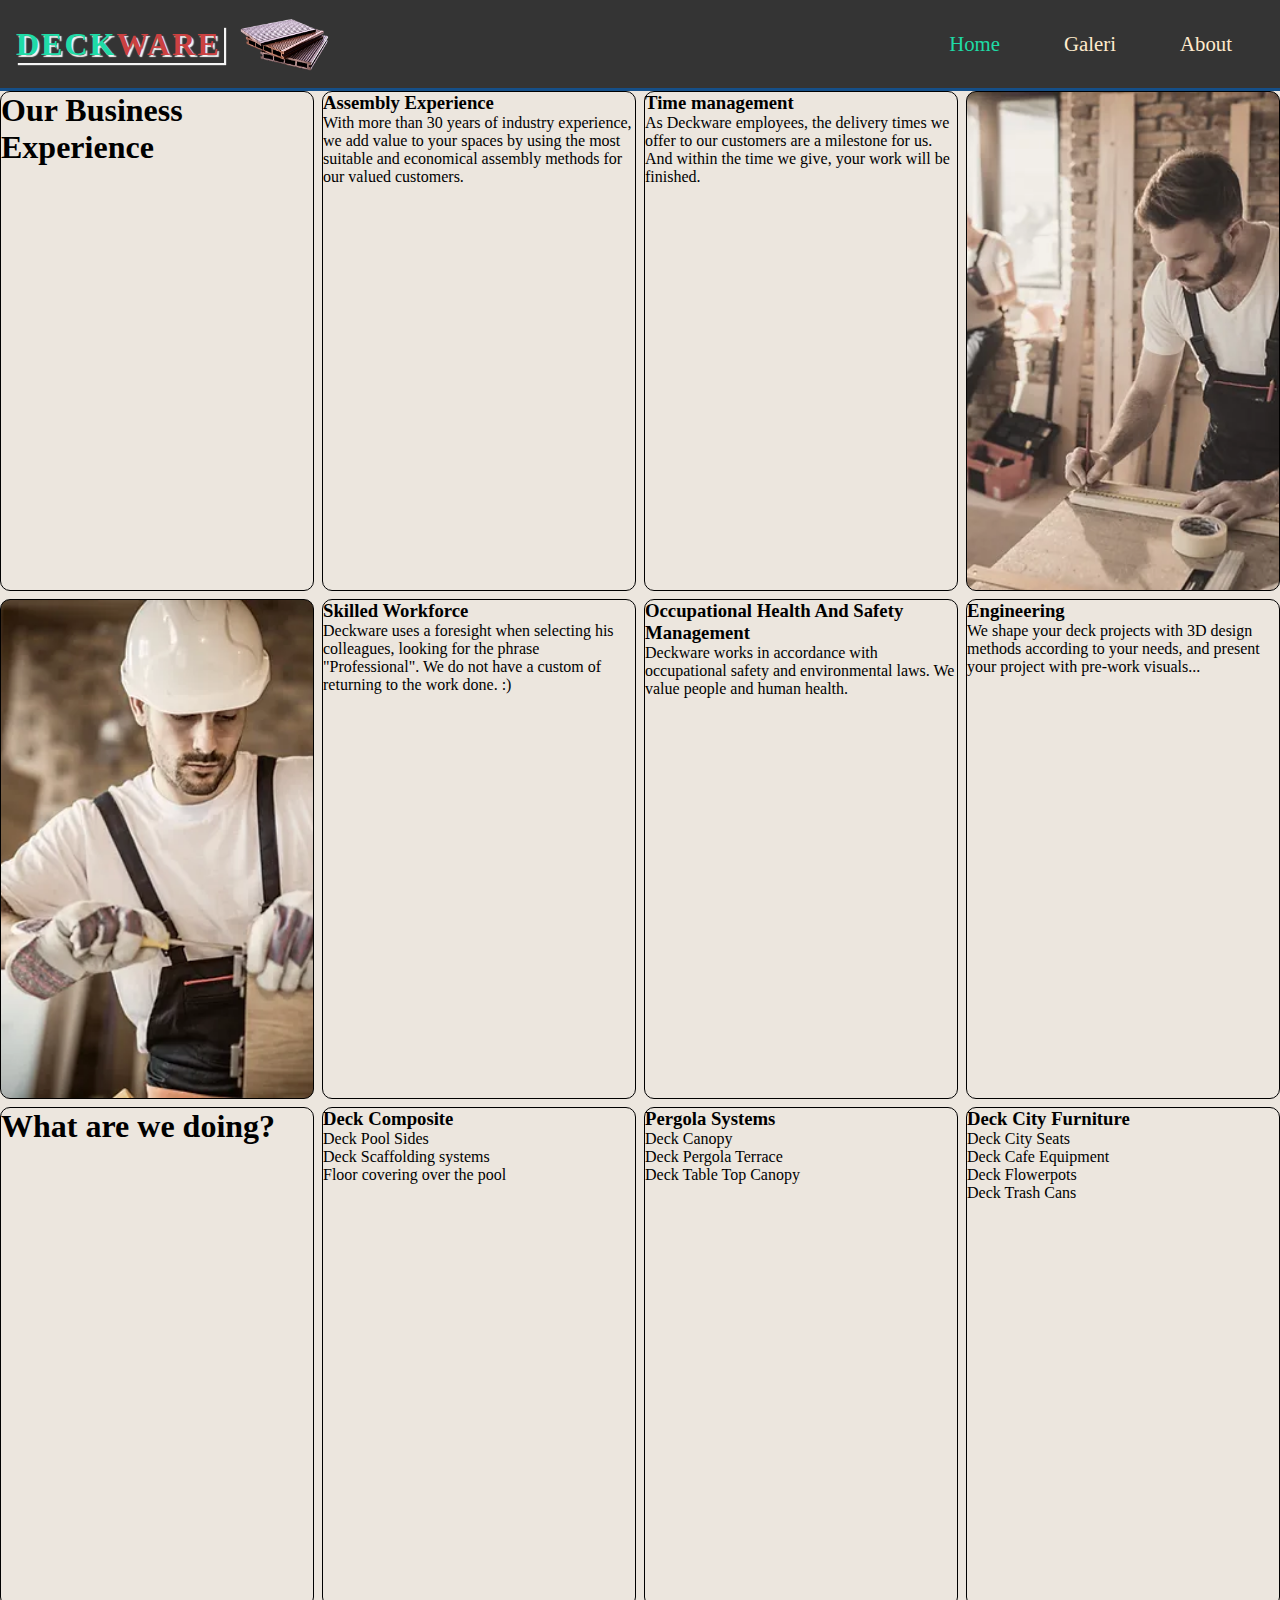
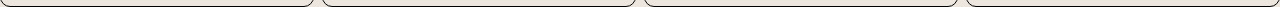
==== about.html @ 38bf3a5d "second" ====
<!DOCTYPE html>
<html lang="en">
<head>
    <meta charset="UTF-8">
    <meta http-equiv="X-UA-Compatible" content="IE=edge">
    <meta name="viewport" content="width=device-width, initial-scale=1.0">
    <link rel="stylesheet" href="style.css">
    <title>Document</title>
</head>
<body>
    <header class="header">
        <div class="description">
            <h1><span>DECK</span>WARE</h1>
            <img src="./images/deck_kompozit_05_edited.webp" alt="">
        </div>
        <nav class="nav">
            <ul>
                <li><a class="home" href="index.html">Home</a></li>
                <li><a href="galeri.html">Galeri</a></li>
                <li><a href="about.html">About</a></li>
            </ul>
        </nav>
    </header>
    <div class="grid-container" id="about-container">
        <div class="about-item" id="about-item1">
            <h1>
                Our Business Experience</h1>
        </div>
        <div class="about-item" id="about-item2">
            <h3>
                Assembly Experience</h3>
                <p>With more than 30 years of industry experience, we add value to your spaces by using the most suitable and economical assembly methods for our valued customers.</p>
        </div>
        <div class="about-item" id="about-item3">
            <h3>Time management</h3>
            <p>As Deckware employees, the delivery times we offer to our customers are a milestone for us. And within the time we give, your work will be finished.</p>
        </div>
        <div class="about-item" id="about-item4">

        </div>
        <div class="about-item" id="about-item5"></div>
        <div class="about-item" id="about-item6">
            <h3>Skilled Workforce</h3>
            <p>Deckware uses a foresight when selecting his colleagues, looking for the phrase "Professional". We do not have a custom of returning to the work done. :)</p>
        </div>
        <div class="about-item" id="about-item7">
            <h3>
                Occupational Health And Safety Management</h3>
                <p>Deckware works in accordance with occupational safety and environmental laws. We value people and human health.</p>
        </div>
        <div class="about-item" id="about-item8">
            <h3>Engineering</h3>
            <p>We shape your deck projects with 3D design methods according to your needs, and present your project with pre-work visuals...</p>
        </div>
        <div class="about-item" id="about-item9">
            <h1>What are we doing?</h1>
        </div>
        <div class="about-item" id="about-item10">
            <h3>Deck Composite</h3>
            <ul>
                <li>Deck Pool Sides</li>
                <li>Deck Scaffolding systems</li>
                <li>Floor covering over the pool</li>
            </ul>
        </div>
        <div class="about-item" id="about-item11">
            <h3>Pergola Systems</h3>
            <ul>
                <li>Deck Canopy</li>
                <li>
                    Deck Pergola Terrace</li>
                <li>Deck Table Top Canopy</li>
            </ul>
        </div>
        <div class="about-item" id="about-item12">
            <h3>
                Deck City Furniture</h3>
                <ul>
                    <li>
                        Deck City Seats</li>
                    <li>Deck Cafe Equipment</li>
                    <li>Deck Flowerpots</li>
                    <li>
                        Deck Trash Cans</li>
                </ul>
        </div>
    </div>
</body>
</html>
---- style.css ----
*{
    margin: 0;
    padding: 0;
    box-sizing: border-box;
}
a{
    text-decoration: none;
    font-size: 1.3rem;
}
li{
    list-style-type: none;
}
body{
    background-color: rgba(249, 253, 252, 0.476);
}
.header{
    display: flex;
    justify-content:space-between;
    background-color: rgba(3, 3, 3, 0.805);
    border-bottom: 3px solid rgb(21, 79, 136);
    
}
.header .description{
    display: flex;
    align-items: center;
    justify-content: center;
    margin-left: 1rem;
}
.header .description img{
    height: 60px;
    margin-left: 1rem;
}
.header .description h1{
    color: rgb(203, 65, 65);
    letter-spacing: 2px;
    padding-right: 4px;
    text-shadow: 2px 2px 1px whitesmoke;
    box-shadow: 2px 2px 1px whitesmoke;
}
.header .description h1 span{
    color: rgb(31, 219, 166);
    font-size: 2rem;
}

.header .nav{
    height: 100%;
}
.header .nav ul{
    display: flex;
    justify-content: center;
    margin-right: 1rem;
}
.header .nav ul li{
    padding: 1rem;
    margin: 1rem;
}
.header .nav .home{
    color: rgb(31, 219, 166);
}
.header .nav .home:hover{
    border-bottom: 3px solid rgb(31, 219, 166);
}
.header .nav ul li a{
    color: blanchedalmond;
}
.header .nav ul li a:hover{
    color: rgb(31, 219, 166);
}
.intro{
    height: 100vh;
    background-image: url(./images/ahsap-deck-uygulama-22.jpeg);
    background-position: center;
    background-size: cover;
    background-repeat: no-repeat;
    background-attachment: fixed;
    display: flex;
    justify-content: center;
    align-items: center;
}
.intro .description{
    width: 100%;
    height: 100%;
    background-color: rgba(15, 15, 15, 0.194);
    border-radius: 10px;
    box-shadow: 2px 2px 2px rgba(245, 245, 245, 0.304);
    display: flex;
    flex-direction: column;
    justify-content: center;
    align-items: center;
}
.intro .description h1{
    background-color: rgba(39, 37, 37, 0.764);
    padding: 1rem;
    font-size: 3rem;
    color: rgb(237, 237, 237);
    margin-top: -2rem;
    text-align: center;
    box-shadow: 3px 3px 3px rgba(245, 245, 245, 0.359);
}
.intro .description h2{
    background-color: rgba(32, 31, 31, 0.848);
    padding: 1rem;
    font-size: 2rem;
    color: whitesmoke;
    letter-spacing: 2px;
    text-align: center;
    box-shadow: 3px 3px 3px rgba(245, 245, 245, 0.359);
}
.intro .description h2 span{
    color: rgb(31, 219, 166);
    font-size: 2.2rem;
    text-shadow: 2px 2px 2px whitesmoke;
}
.intro .description h2 .change_color{
    color: rgb(203, 65, 65);
}
.content{
    display: flex;
    flex-direction: column;
    
}
.content .content__top{
    background-color: rgba(3, 3, 3, 0.807);
    border-top: 4px solid rgb(26, 213, 160);
    border-bottom: 4px solid rgb(133, 21, 21);
    display: flex;
    justify-content: space-between;
    align-items: center;
}
.content__top--title{
    margin: 1.5rem;
    font-size: 1rem;
    color: rgb(222, 212, 209);
    letter-spacing: 2px;
}

.content .content__top--form input{
    padding: 0.4rem;
    width: 200px;
    outline: none;
    border: none;
}
.content .content__top--form input:focus{
    border-bottom: 3px solid rgb(31, 219, 166);
}
.content .content__top--form .form__but{
    padding: 0.4rem 0.5rem;
    background-color:  rgb(171, 21, 33);
    border: none;
    color: rgb(233, 236, 235);
    font-weight: 600;
    font-size: 0.8rem;
    margin-right: 2rem;
}
.content__mid{
    display: flex;
    flex-direction: column;
    justify-content: center;
    align-items: center;
}
.content__mid--title{
    height: 120px;
    display: flex;
    justify-content: center;
    align-items: center;
    margin-bottom: 1rem;
    margin-top: 1rem;
}
.content__mid--title h1{
    font-size: 2.5rem;
    font-weight: bolder;
    color: rgb(25, 15, 15);
    font-family: Cambria, Cochin, Georgia, Times, 'Times New Roman', serif;
    text-shadow: 2px 3px 3px rgb(36, 31, 31);
    padding: 1rem;
    border: 3px solid rgba(10, 10, 10, 0.49);
    box-shadow: 2px 3px 3px rgba(0, 0, 0, 0.487);
    background-color: rgba(245, 245, 245, 0.774);
}
.content__mid--images{
    height: 400px;
    width: 100%;
    display: flex;
    justify-content: center;
    align-items: center;
    padding: 0 4rem;
}
.content__mid--images .image1{
    height: 500px;
    height: 400px;
    width: 30%;
    border: 3px solid rgb(10, 10, 10);
    box-shadow: 3px 3px 3px rgb(10, 10, 10, .532);
    border-radius: 5px;
    background-image: url(./images/teak-deck-3.jpeg);
    
    background-size: cover;
    background-repeat: no-repeat;
    margin:  1rem 0.5rem;
}
.content__mid--images .image1:hover{
    transform: scale(1.4,1);
    width: 50%;
    transition: 0.7s;
    background-position: center;
}
.content__mid--images .image2{
    height: 400px;
    width: 30%;
    border: 3px solid rgb(10, 10, 10);
    box-shadow: 3px 3px 3px rgb(10, 10, 10, .532);
    border-radius: 5px;
    background-image: url(./images/2577e5_8381763ba3c549ddb0e91083302e442a~mv2.webp);
    
    background-size: cover;
    background-repeat: no-repeat;
    margin:  1rem 0.5rem;
}
.content__mid--images .image2:hover{
    transform: scale(1.4,1);
    width: 50%;
    background-position: center;
    transition: 0.7s;
}
.content__mid--images .image3{
    height: 400px;
    width: 30%;
    border: 3px solid rgb(10, 10, 10);
    box-shadow: 3px 3px 3px rgb(10, 10, 10, .532);
    border-radius: 5px;
    background-image: url(./images/192155873_528754381472397_2469147955617388627_n.jpg);
    background-size: cover;
    background-repeat: no-repeat;
    margin: 1rem 0.5rem;
}
.content__mid--images .image3:hover{
    transform: scale(1.4,1);
    width: 50%;
    background-position: center;
    transition: 0.7s;
}
.content__mid--images .image4{
    height: 400px;
    width: 30%;
    border: 3px solid rgb(10, 10, 10);
    box-shadow: 3px 3px 3px rgb(10, 10, 10, .532);
    border-radius: 5px;
    background-image: url(./images/331522065_1219838868926950_4830669333109634086_n.jpg);
    background-size: cover;
    background-repeat: no-repeat;
    margin: 1rem 0.5rem;
}
.content__mid--images .image4:hover{
    transform: scale(1.4,1);
    width: 50%;
    background-position: center;
    transition: 0.7s;
}
.content__mid--images .image5{
    height: 400px;
    width: 30%;
    border: 3px solid rgb(10, 10, 10);
    box-shadow: 3px 3px 3px rgb(10, 10, 10, .532);
    border-radius: 5px;
    background-image: url(./images/240234858_3064523000446623_8398467457772032026_n.jpg);
    background-size: cover;
    background-repeat: no-repeat;
    margin: 1rem 0.5rem;
}
.content__mid--images .image5:hover{
    transform: scale(1.4,1);
    width: 50%;
    background-position: center;
    transition: 0.7s;
}
.mid__description{
    width: 100%;
    height: 100%;
    background-color: rgba(0, 0, 0, 0.203);
    display: flex;
    justify-content: center;
    align-items: center;
}
.mid__description h2{
    font-weight: 800;
    font-size: 2rem;
    text-align: center;
    background-color: rgba(165, 42, 42, 0.532);
    padding: 1rem;
    color: white;
    text-shadow: 2px 2px 2px black;
    border: 1px solid black;
}

.content__bottom{
    display: grid;
    grid-template-columns: auto auto;
    margin: 2rem 2rem;
    justify-items: center;
    background-color: rgba(245, 245, 245, 0.774);
    border: 3px solid rgba(10, 10, 10, 0.49);
    box-shadow: 3px 3px 3px rgb(10, 10, 10, .532);
    padding: 1rem;
    
}
.content__bottom .item1{
    display: flex;
    justify-content: center;
    align-items: center;
    margin: 1rem;
}
.content__bottom .item2{
    display: flex;
    justify-content: center;
    align-items: center;
    margin: 1rem;
}
.content__bottom .item2 .desc{
    margin-left: 2rem;
}
.content__bottom .desc h2{
    font-size: 1.5rem;
    margin-bottom: 1rem;
}
.content__bottom .desc p{
    font-size: 1.2rem;
}
.footer{
    background-color: rgba(0, 0, 0, 0.881);
    display: flex;
    justify-content: center;
    align-items: center;
    padding: 1rem;
    border-top: 4px solid brown;
}
.footer p{
    color: white;
    font-size: 1.1rem;
    letter-spacing: 1px;
    text-align: center;
    padding: 2rem;
}



.grid-container{
    display: grid;
    grid-template-columns: auto auto auto auto ;
    background-color: rgba(81, 19, 21, 0.207);
}
#about-container{
    display: grid;
    grid-template-columns: 2fr 2fr 2fr 2fr ;
    background-color: rgba(176, 138, 103, 0.207);
    gap: 0.5rem;
}
#about-container .about-item{
    height: 500px;
}
#about-container #about-item4{
    background-image: url(./images/about2.webp);
    background-position: center;
    background-repeat: no-repeat;
    background-size: cover;
}
#about-container #about-item5{
    background-image: url(./images/abut.webp);
    background-position: center;
    background-repeat: no-repeat;
    background-size: cover;
}
.grid-container div{
    height: 250px;
    border: 1px solid black;
    border-radius: 10px;
}
#grid-item1{
    background-image: url(./images/310844419_645500827011593_6108464214665504381_n.jpg);
    background-position: center;
    background-size: cover;
    background-repeat: no-repeat;
}
#grid-item2{
    background-image: url(./images/teak-deck-3.jpeg);
    background-position: center;
    background-size: cover;
    background-repeat: no-repeat;
}
#grid-item3{
    background-image: url(./images/240234858_3064523000446623_8398467457772032026_n.jpg);
    background-position: center;
    background-size: cover;
    background-repeat: no-repeat;  
}
#grid-item4{
    background-image: url(./images/bahce-deck-uygulma-24.jpg);
    background-position: center;
    background-size: cover;
    background-repeat: no-repeat;
}
#grid-item5{
    background-image: url(./images/192155873_528754381472397_2469147955617388627_n.jpg);
    background-position: center;
    background-size: cover;
    background-repeat: no-repeat;
}
#grid-item6{
    background-image: url(./images/197000081_3958453947595904_6773905707513341204_n.jpg);
    background-position: center;
    background-size: cover;
    background-repeat: no-repeat;
}
.grid-item{
    margin: 0.5rem;
}
.grid-item:hover{
    cursor: pointer;
}
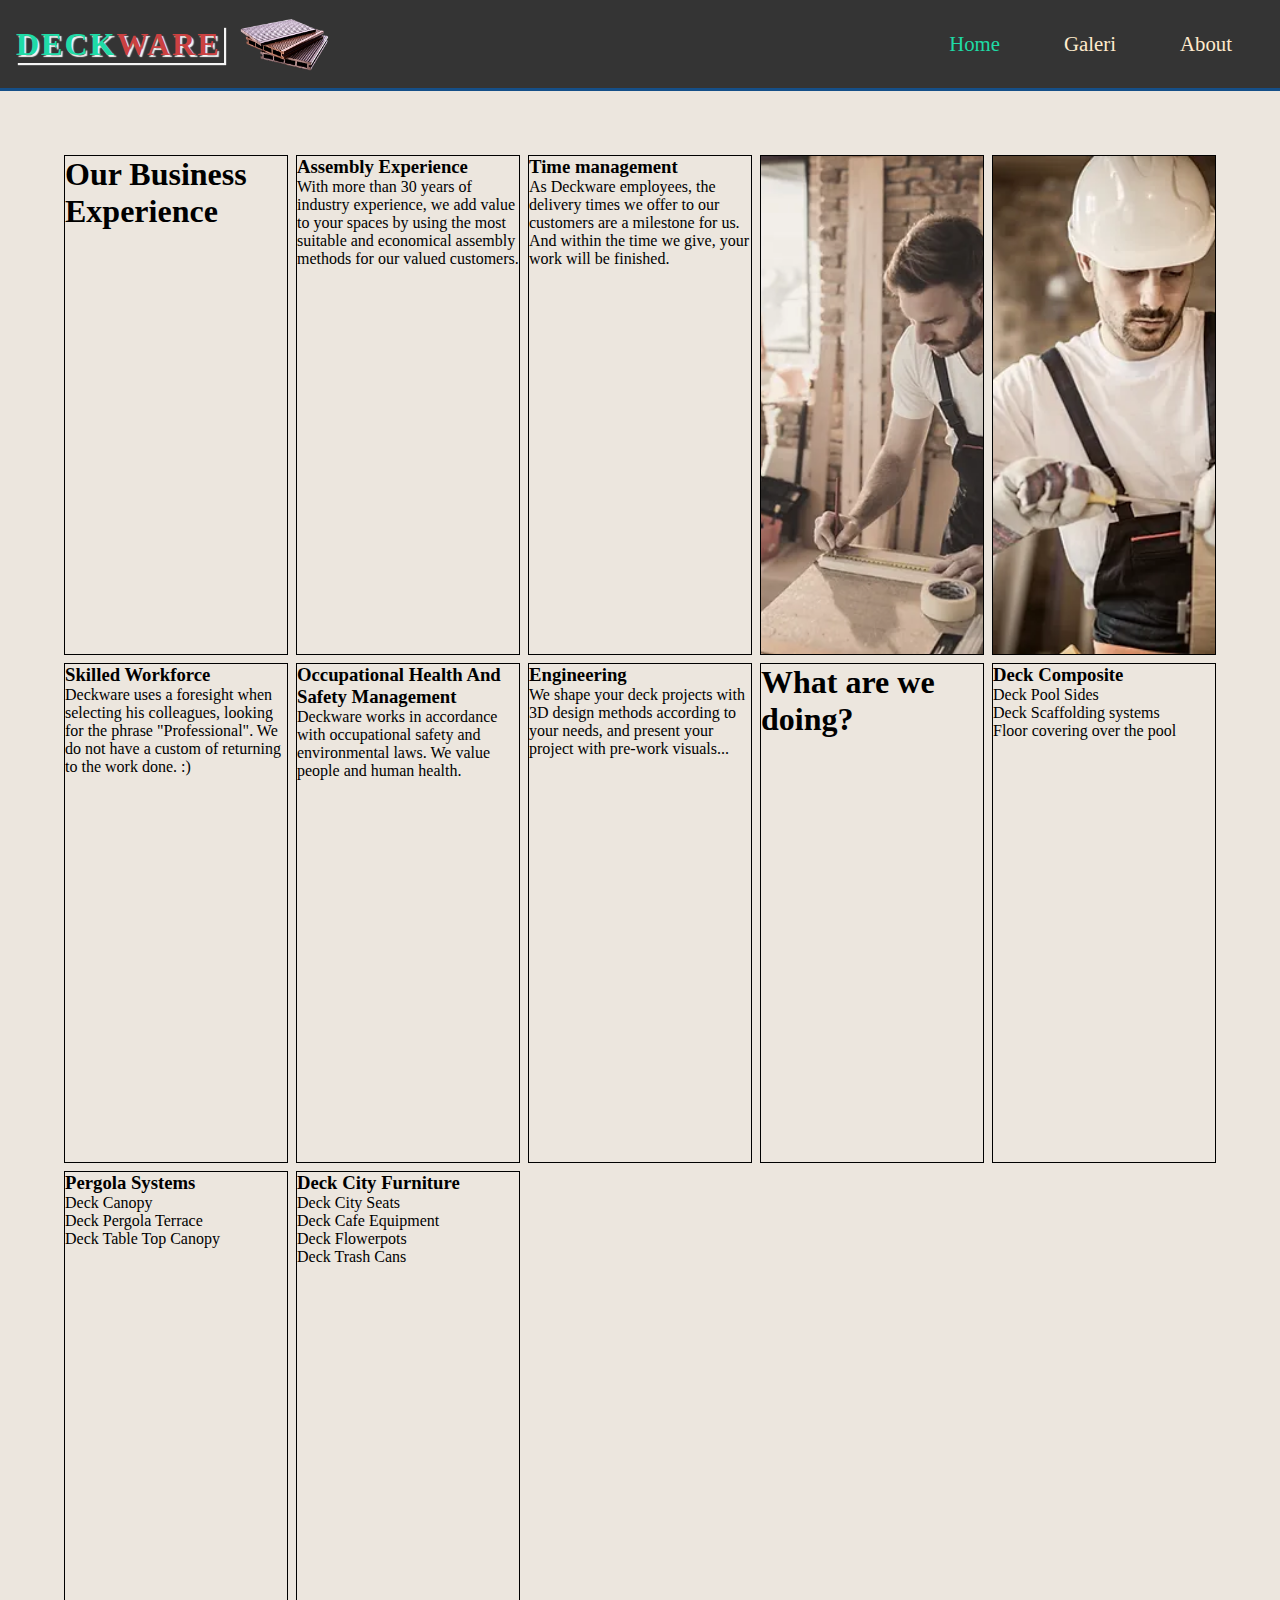
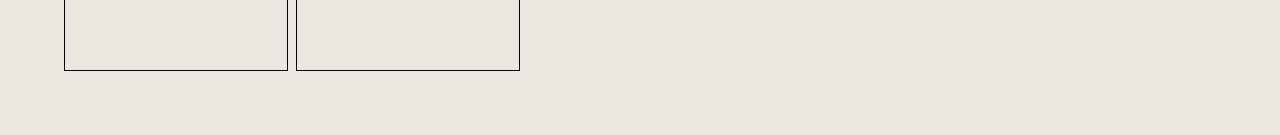
==== commit b48ad3f4: "thrid" ====
--- a/about.html
+++ b/about.html
@@ -8,7 +8,7 @@
     <title>Document</title>
 </head>
 <body>
-    <header class="header">
+    <header class="header"><div class="hizalama">
         <div class="description">
             <h1><span>DECK</span>WARE</h1>
             <img src="./images/deck_kompozit_05_edited.webp" alt="">
@@ -20,8 +20,10 @@
                 <li><a href="about.html">About</a></li>
             </ul>
         </nav>
+    </div>
     </header>
-    <div class="grid-container" id="about-container">
+
+    <div id="about-container">
         <div class="about-item" id="about-item1">
             <h1>
                 Our Business Experience</h1>
--- a/style.css
+++ b/style.css
@@ -12,6 +12,7 @@
 }
 body{
     background-color: rgba(249, 253, 252, 0.476);
+  
 }
 .header{
     display: flex;
@@ -19,6 +20,15 @@
     background-color: rgba(3, 3, 3, 0.805);
     border-bottom: 3px solid rgb(21, 79, 136);
     
+}
+.header .hizalama{
+    display: flex;
+    width: 100%;
+    justify-content: space-between;
+    align-items: center;
+    max-width: 1400px;
+    margin-left: auto;
+    margin-right: auto;
 }
 .header .description{
     display: flex;
@@ -117,7 +127,6 @@
 .content{
     display: flex;
     flex-direction: column;
-    
 }
 .content .content__top{
     background-color: rgba(3, 3, 3, 0.807);
@@ -126,6 +135,15 @@
     display: flex;
     justify-content: space-between;
     align-items: center;
+}
+.content .content__top .hizalama{
+    display: flex;
+    width: 100%;
+    justify-content: space-between;
+    align-items: center;
+    max-width: 1400px;
+    margin-left: auto;
+    margin-right: auto;
 }
 .content__top--title{
     margin: 1.5rem;
@@ -157,6 +175,9 @@
     flex-direction: column;
     justify-content: center;
     align-items: center;
+    max-width: 1400px;
+    margin-left: auto;
+    margin-right: auto;
 }
 .content__mid--title{
     height: 120px;
@@ -301,7 +322,9 @@
     border: 3px solid rgba(10, 10, 10, 0.49);
     box-shadow: 3px 3px 3px rgb(10, 10, 10, .532);
     padding: 1rem;
-    
+    max-width: 1400px;
+    margin-left: auto;
+    margin-right: auto;
 }
 .content__bottom .item1{
     display: flex;
@@ -332,6 +355,9 @@
     align-items: center;
     padding: 1rem;
     border-top: 4px solid brown;
+}
+.footer .hizalama{
+    
 }
 .footer p{
     color: white;
@@ -339,23 +365,41 @@
     letter-spacing: 1px;
     text-align: center;
     padding: 2rem;
-}
-
-
-
+    display: flex;
+    width: 100%;
+    justify-content: space-between;
+    align-items: center;
+    max-width: 1400px;
+    margin-left: auto;
+    margin-right: auto;
+}
+
+
+.bg{
+    background-color: rgba(81, 19, 21, 0.207);
+}
 .grid-container{
     display: grid;
-    grid-template-columns: auto auto auto auto ;
-    background-color: rgba(81, 19, 21, 0.207);
+    grid-template-columns: auto auto auto auto;
+    max-width: 1400px;
+    margin-left: auto;
+    margin-right: auto;
+    padding: 5rem;
 }
 #about-container{
     display: grid;
-    grid-template-columns: 2fr 2fr 2fr 2fr ;
+    grid-template-columns: 2fr 2fr 2fr 2fr 2fr;
     background-color: rgba(176, 138, 103, 0.207);
     gap: 0.5rem;
+    padding: 4rem;
+    max-width: 1400px;
+    margin-left: auto;
+    margin-right: auto;
 }
 #about-container .about-item{
     height: 500px;
+    border-radius: 0;
+    border: 1px solid black;
 }
 #about-container #about-item4{
     background-image: url(./images/about2.webp);
@@ -373,42 +417,78 @@
     height: 250px;
     border: 1px solid black;
     border-radius: 10px;
+    box-shadow: 3px 3px 3px rgba(0, 0, 0, 0.303);
+}
+.grid-container div:hover{
+    transform: scale(1.3);
+    background-position: center;
+    transition: 0.7s;
+    background-position: center;
 }
 #grid-item1{
     background-image: url(./images/310844419_645500827011593_6108464214665504381_n.jpg);
-    background-position: center;
-    background-size: cover;
-    background-repeat: no-repeat;
+    background-size: cover;
+    background-repeat: no-repeat;
+    grid-row: 1 / span 2;
+    grid-column: 1 / span 2;
+    height: 97%;
 }
 #grid-item2{
     background-image: url(./images/teak-deck-3.jpeg);
-    background-position: center;
     background-size: cover;
     background-repeat: no-repeat;
 }
 #grid-item3{
     background-image: url(./images/240234858_3064523000446623_8398467457772032026_n.jpg);
-    background-position: center;
     background-size: cover;
     background-repeat: no-repeat;  
 }
 #grid-item4{
     background-image: url(./images/bahce-deck-uygulma-24.jpg);
-    background-position: center;
     background-size: cover;
     background-repeat: no-repeat;
 }
 #grid-item5{
     background-image: url(./images/192155873_528754381472397_2469147955617388627_n.jpg);
-    background-position: center;
-    background-size: cover;
-    background-repeat: no-repeat;
+    background-size: cover;
+    background-repeat: no-repeat;
+
 }
 #grid-item6{
     background-image: url(./images/197000081_3958453947595904_6773905707513341204_n.jpg);
-    background-position: center;
-    background-size: cover;
-    background-repeat: no-repeat;
+    background-size: cover;
+    background-repeat: no-repeat;
+}
+#grid-item7{
+    background-image: url(./images/havuz-kenari-dek-uygulama-11.jpg);
+    background-size: cover;
+    background-repeat: no-repeat;
+}
+#grid-item8{
+    background-image: url(./images/ahsap-deck-uygulama-22.jpeg);
+    background-size: cover;
+    background-repeat: no-repeat;
+    grid-column: 3 / span 2;
+    grid-row: 3 / span 2;
+    height: 97%;
+}
+#grid-item9{
+    background-image: url(./images/havuz-kenari-deck-kaplama-9.jpg);
+    background-size: cover;
+    background-repeat: no-repeat;
+}
+#grid-item10{
+    background-image: url(./images/gardenhavuzkenari_106.jpg);
+    background-size: cover;
+    background-repeat: no-repeat;
+}
+#grid-item11{
+    background-image: url(./images/2577e5_8381763ba3c549ddb0e91083302e442a~mv2.webp);
+    background-size: cover;
+    background-repeat: no-repeat;
+    grid-row: 5/ span 6;
+    grid-column: 1 / span 2;
+    height: 97%;
 }
 .grid-item{
     margin: 0.5rem;
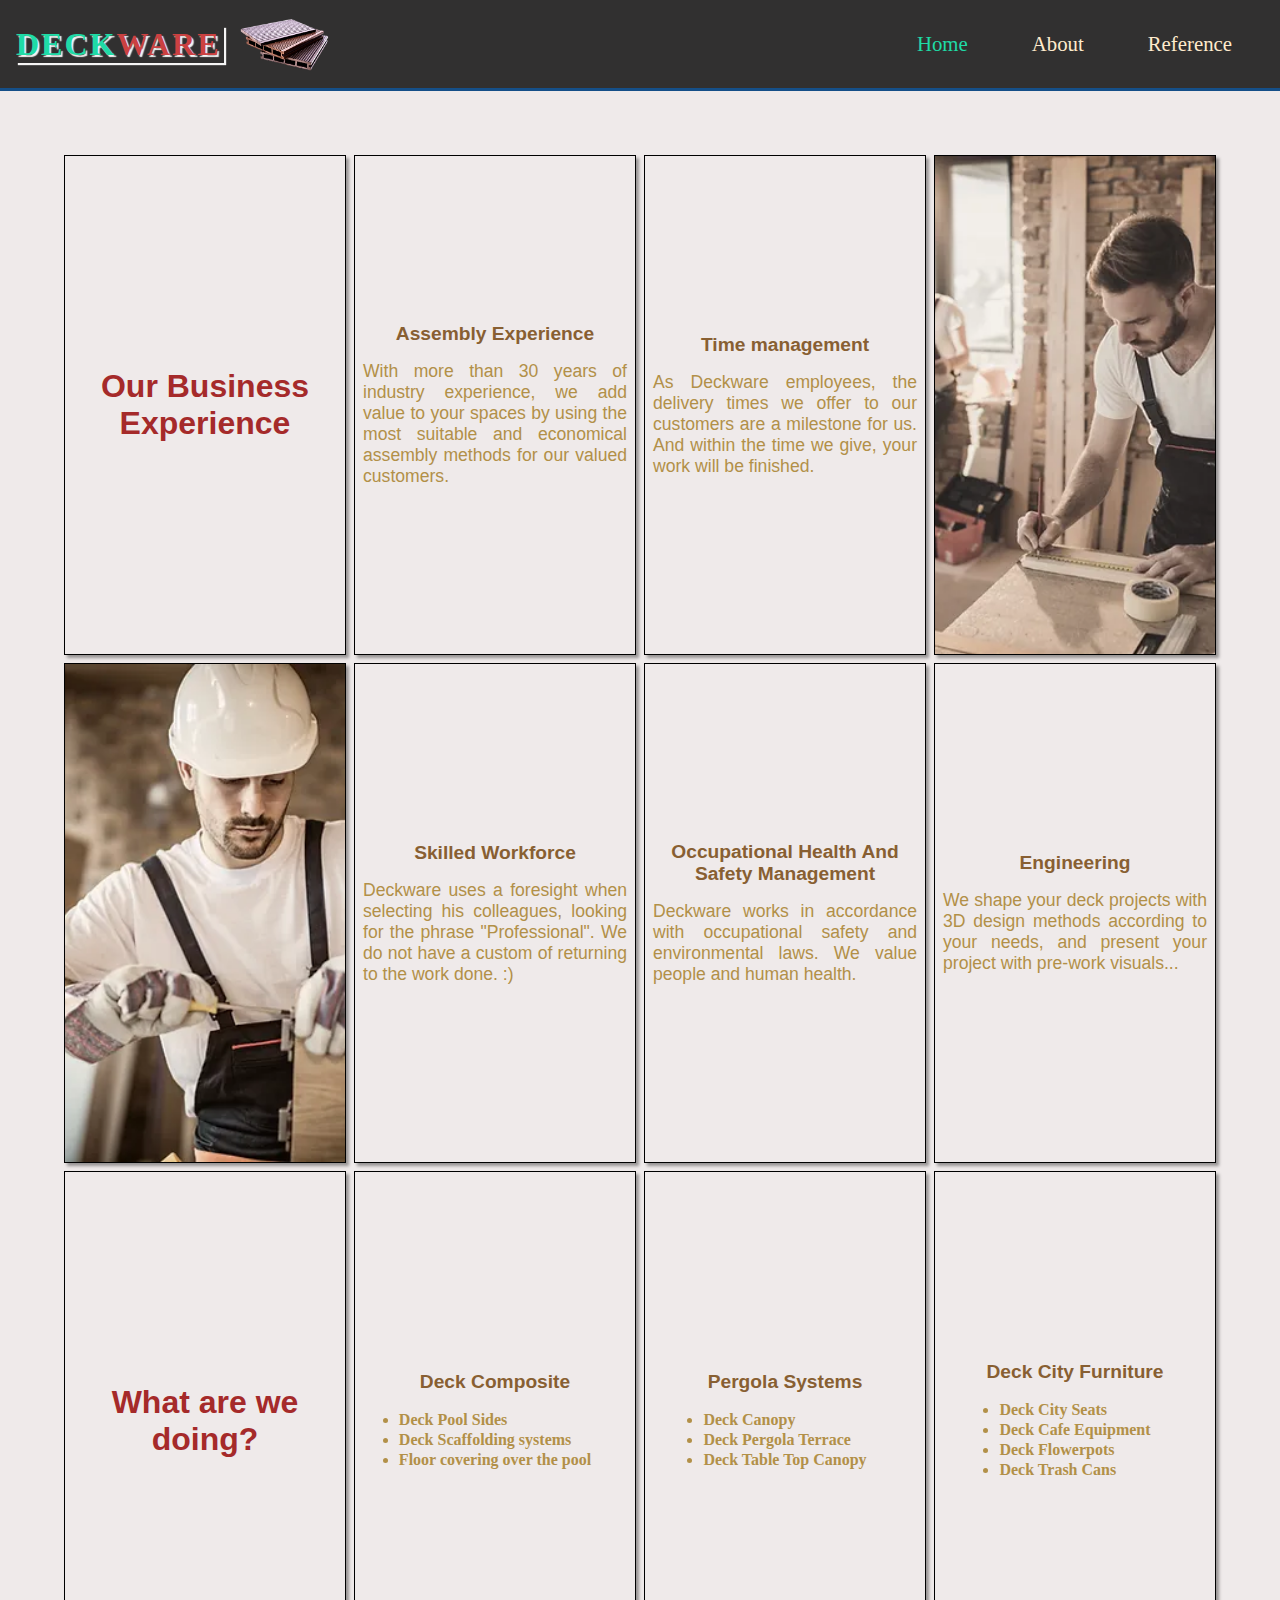
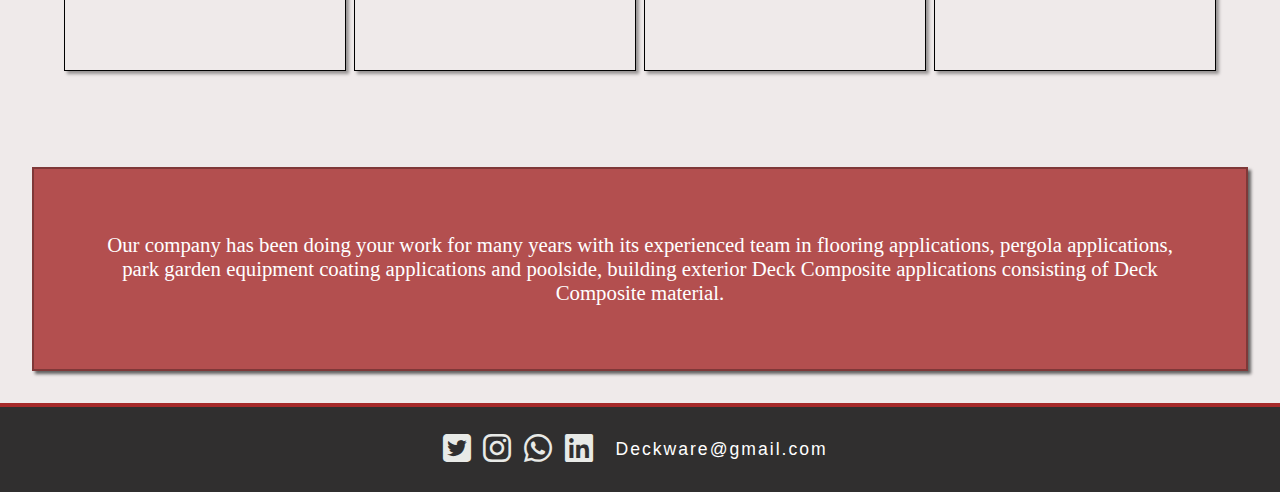
==== commit 2d6d6094: "third" ====
--- a/about.html
+++ b/about.html
@@ -4,6 +4,7 @@
     <meta charset="UTF-8">
     <meta http-equiv="X-UA-Compatible" content="IE=edge">
     <meta name="viewport" content="width=device-width, initial-scale=1.0">
+    <link rel="stylesheet" href="https://cdnjs.cloudflare.com/ajax/libs/font-awesome/6.4.0/css/all.min.css">
     <link rel="stylesheet" href="style.css">
     <title>Document</title>
 </head>
@@ -16,13 +17,13 @@
         <nav class="nav">
             <ul>
                 <li><a class="home" href="index.html">Home</a></li>
-                <li><a href="galeri.html">Galeri</a></li>
                 <li><a href="about.html">About</a></li>
+                <li><a href="galeri.html">Reference</a></li>
             </ul>
         </nav>
     </div>
     </header>
-
+    <div class="bg">
     <div id="about-container">
         <div class="about-item" id="about-item1">
             <h1>
@@ -59,33 +60,53 @@
         </div>
         <div class="about-item" id="about-item10">
             <h3>Deck Composite</h3>
-            <ul>
-                <li>Deck Pool Sides</li>
-                <li>Deck Scaffolding systems</li>
-                <li>Floor covering over the pool</li>
+            <ul><table>
+                <tr><th><li>Deck Pool Sides</li></th></tr>
+                <tr><th><li>Deck Scaffolding systems</li></th></tr>
+                <tr><th><li>Floor covering over the pool</li></th></tr>
+               </table>
             </ul>
         </div>
         <div class="about-item" id="about-item11">
             <h3>Pergola Systems</h3>
-            <ul>
-                <li>Deck Canopy</li>
-                <li>
-                    Deck Pergola Terrace</li>
-                <li>Deck Table Top Canopy</li>
+            <ul><table>
+                <tr><th><li>Deck Canopy</li></th></tr>
+                <tr><th><li>
+                    Deck Pergola Terrace</li></th></tr>
+                <tr><th><li>Deck Table Top Canopy</li></th></tr>
+               
+                
+                
+            </table>
             </ul>
         </div>
         <div class="about-item" id="about-item12">
             <h3>
                 Deck City Furniture</h3>
-                <ul>
-                    <li>
-                        Deck City Seats</li>
-                    <li>Deck Cafe Equipment</li>
-                    <li>Deck Flowerpots</li>
-                    <li>
-                        Deck Trash Cans</li>
+                <ul><table>
+                    <tr><th><li>Deck City Seats</li></th></tr>
+                    <tr><th><li>Deck Cafe Equipment</li></th></tr>
+                    <tr><th><li>Deck Flowerpots</li></th></tr>
+                    <tr><th><li>Deck Trash Cans</li></th></tr>
+                    </table>
                 </ul>
         </div>
+        </div>
+        <div class="about-us">
+            <div class="about-article">
+            <p>Our company has been doing your work for many years with its experienced team in flooring applications, pergola applications, park garden equipment coating applications and poolside, building exterior Deck Composite applications consisting of Deck Composite material.</p>
+        </div>
+        </div>
     </div>
+    <footer class="footer"><div class="hizalama">
+        <ul>
+            <li><i class="fa-brands fa-square-twitter"></i></li>
+            <li><i class="fa-brands fa-instagram"></i></li>
+            <li><i class="fa-brands fa-whatsapp"></i></li>
+            <li><i class="fa-brands fa-linkedin"></i></li>
+        </ul>
+        <p>Deckware@gmail.com</p>
+    </div>
+    </footer>
 </body>
 </html>--- a/style.css
+++ b/style.css
@@ -11,8 +11,7 @@
     list-style-type: none;
 }
 body{
-    background-color: rgba(249, 253, 252, 0.476);
-  
+    background-color: rgba(81, 19, 21, 0.092);
 }
 .header{
     display: flex;
@@ -105,12 +104,14 @@
     color: rgb(237, 237, 237);
     margin-top: -2rem;
     text-align: center;
+    font-family: Cambria, Cochin, Georgia, Times, 'Times New Roman', serif;
     box-shadow: 3px 3px 3px rgba(245, 245, 245, 0.359);
 }
 .intro .description h2{
     background-color: rgba(32, 31, 31, 0.848);
     padding: 1rem;
     font-size: 2rem;
+    font-family: Cambria, Cochin, Georgia, Times, 'Times New Roman', serif;
     color: whitesmoke;
     letter-spacing: 2px;
     text-align: center;
@@ -344,27 +345,48 @@
 .content__bottom .desc h2{
     font-size: 1.5rem;
     margin-bottom: 1rem;
+    font-family: 'Lucida Sans', 'Lucida Sans Regular', 'Lucida Grande', 'Lucida Sans Unicode', Geneva, Verdana, sans-serif;
+    text-align: center;
 }
 .content__bottom .desc p{
     font-size: 1.2rem;
+    font-family: 'Lucida Sans', 'Lucida Sans Regular', 'Lucida Grande', 'Lucida Sans Unicode', Geneva, Verdana, sans-serif;
+    text-align: center;
 }
 .footer{
-    background-color: rgba(0, 0, 0, 0.881);
+    background-color: rgba(0, 0, 0, 0.799);
     display: flex;
     justify-content: center;
     align-items: center;
     padding: 1rem;
     border-top: 4px solid brown;
 }
+.footer ul {
+    display: flex;
+}
+.footer ul li{
+    font-size: 2rem;
+    margin: 0.4rem;
+    color: rgb(232, 234, 231);
+    font-weight: 800;
+}
+.footer ul li:hover{
+    transform: scale(1.2);
+    cursor: pointer;
+}
 .footer .hizalama{
-    
+    display: flex;
+    justify-content: space-around;
+    align-items: center;
+}
+.footer h2{
+    color: white;
 }
 .footer p{
     color: white;
     font-size: 1.1rem;
-    letter-spacing: 1px;
-    text-align: center;
-    padding: 2rem;
+    text-align: center;
+    padding: 1rem;
     display: flex;
     width: 100%;
     justify-content: space-between;
@@ -372,12 +394,13 @@
     max-width: 1400px;
     margin-left: auto;
     margin-right: auto;
-}
-
-
-.bg{
-    background-color: rgba(81, 19, 21, 0.207);
-}
+    font-family: 'Lucida Sans', 'Lucida Sans Regular', 'Lucida Grande', 'Lucida Sans Unicode', Geneva, Verdana, sans-serif;
+    text-align: center;
+    letter-spacing: 2px;
+}
+
+
+
 .grid-container{
     display: grid;
     grid-template-columns: auto auto auto auto;
@@ -388,8 +411,7 @@
 }
 #about-container{
     display: grid;
-    grid-template-columns: 2fr 2fr 2fr 2fr 2fr;
-    background-color: rgba(176, 138, 103, 0.207);
+    grid-template-columns: 2fr 2fr 2fr 2fr;
     gap: 0.5rem;
     padding: 4rem;
     max-width: 1400px;
@@ -400,6 +422,36 @@
     height: 500px;
     border-radius: 0;
     border: 1px solid black;
+    display: flex;
+    flex-direction: column;
+    justify-content: center;
+    align-items: center;
+    text-align: center;
+    padding: 0.5rem;
+    box-shadow: 3px 3px 3px rgba(0, 0, 0, 0.367);
+}
+#about-container .about-item h1{
+    font-family: 'Franklin Gothic Medium', 'Arial Narrow', Arial, sans-serif;
+    color: brown;
+}
+#about-container .about-item h3{
+    margin-bottom: 1rem;
+    font-size: 1.2rem;
+    font-family: 'Lucida Sans', 'Lucida Sans Regular', 'Lucida Grande', 'Lucida Sans Unicode', Geneva, Verdana, sans-serif;
+    color: rgb(136, 95, 50);
+}
+#about-container .about-item p{
+    font-size: 1.1rem;
+    color: rgb(178, 144, 72);
+    font-family: 'Gill Sans', 'Gill Sans MT', Calibri, 'Trebuchet MS', sans-serif;
+    text-align: justify;
+}
+#about-container .about-item ul li{
+    list-style-type: disc;
+}   
+#about-container .about-item table{
+    text-align: left;
+    color: rgb(178, 144, 72);
 }
 #about-container #about-item4{
     background-image: url(./images/about2.webp);
@@ -412,6 +464,28 @@
     background-position: center;
     background-repeat: no-repeat;
     background-size: cover;
+}
+.about-us{
+    display: flex;
+    justify-content: center;
+    align-items: center;
+    margin: 2rem;
+}
+.about-us .about-article{
+    max-width: 1400px;
+    display: flex;
+    justify-content: center;
+    align-items: center;
+    padding: 4rem;
+    background-color: rgba(158, 23, 23, 0.738);
+    border: 2px solid rgba(0, 0, 0, 0.29);
+    box-shadow: 3px 3px 3px rgba(10, 10, 10, 0.612);
+}
+.about-us .about-article p{
+    font-size: 1.3rem;
+    color: white;
+    text-align: center;
+    letter-spacing: px;
 }
 .grid-container div{
     height: 250px;
@@ -490,6 +564,27 @@
     grid-column: 1 / span 2;
     height: 97%;
 }
+#grid-item12{
+    background-image: url(./images/istockphoto-469109748-612x612.jpg);
+    background-size: cover;
+    background-repeat: no-repeat;
+}
+#grid-item13{
+    background-image: url(./images/istockphoto-912332782-612x612.jpg);
+    background-size: cover;
+    background-repeat: no-repeat;
+}
+#grid-item14{
+    background-image: url(./images/331837624_508822558109247_6934471556145331934_n.jpg);
+    background-size: cover;
+    background-repeat: no-repeat;
+}
+#grid-item15{
+    background-image: url(./images/166776916_219465949947245_5245665270659006628_n.jpg);
+    background-size: cover;
+    background-repeat: no-repeat;
+}
+
 .grid-item{
     margin: 0.5rem;
 }
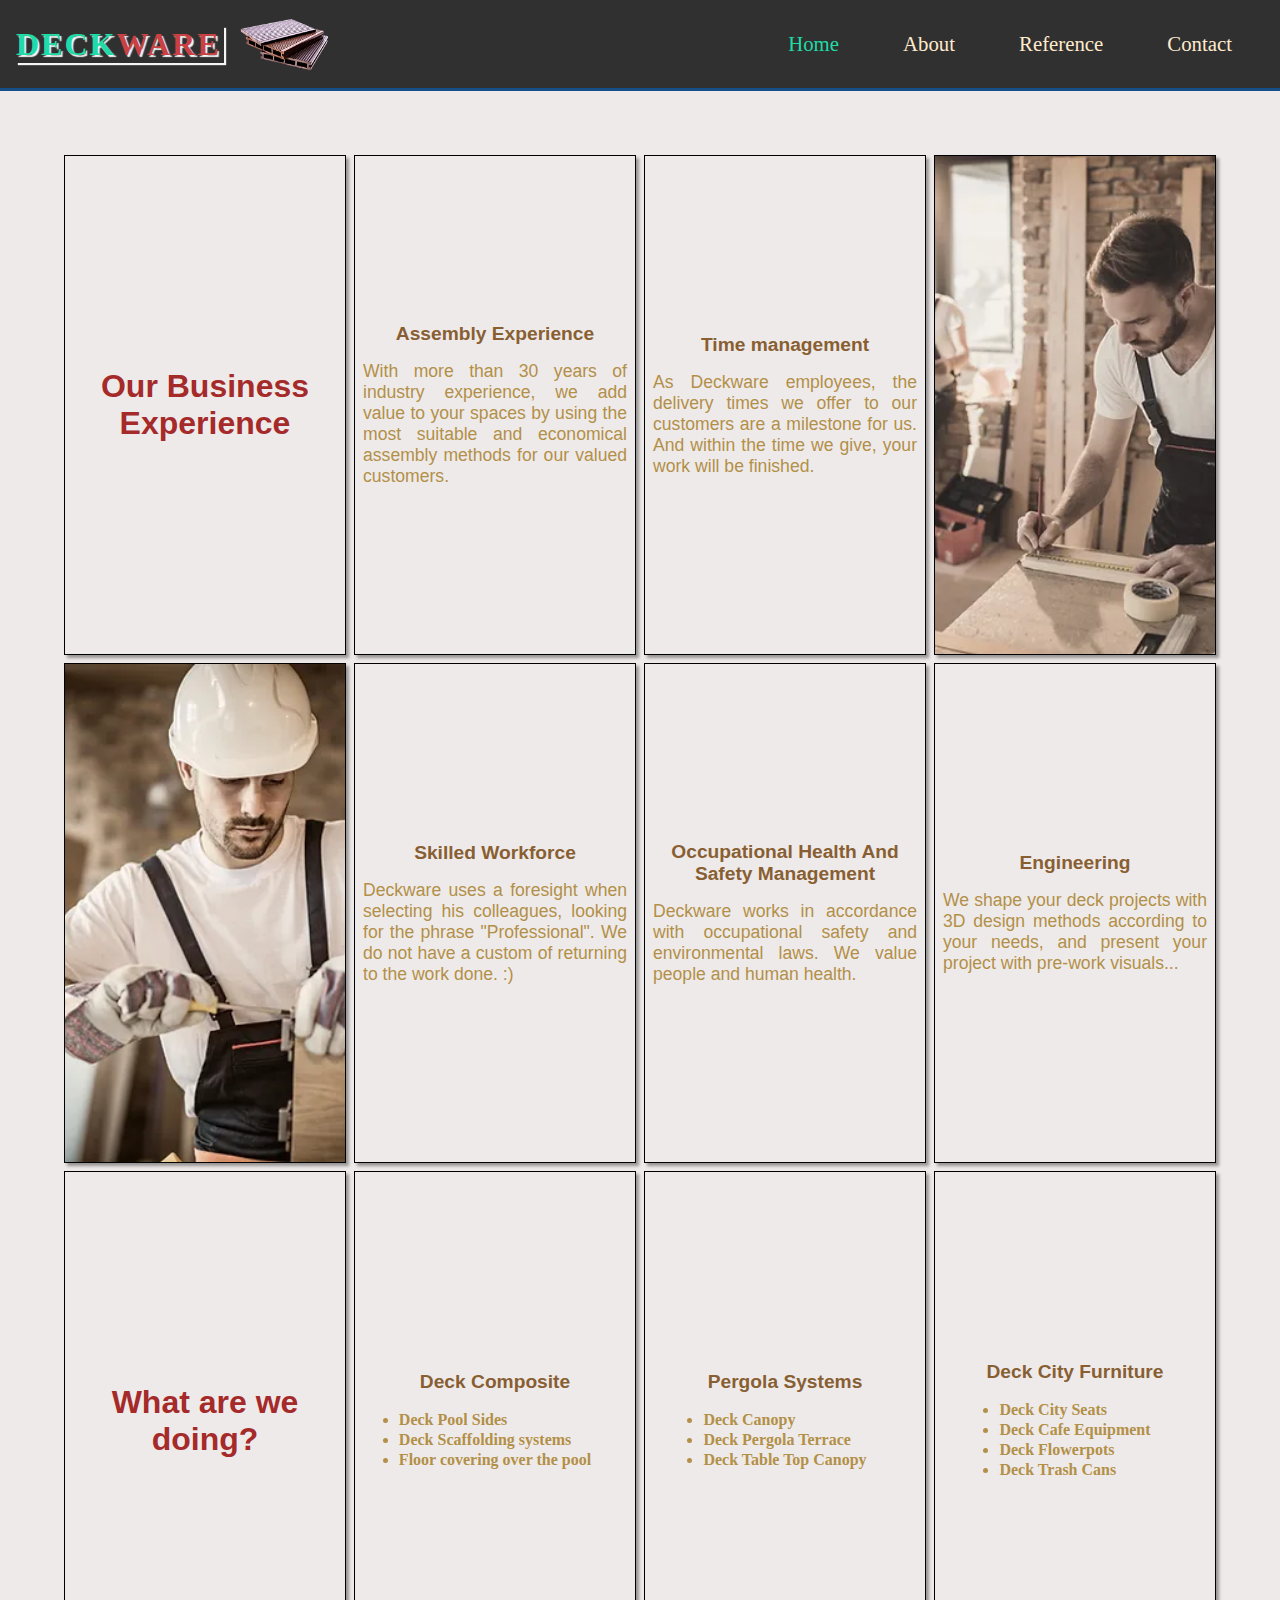
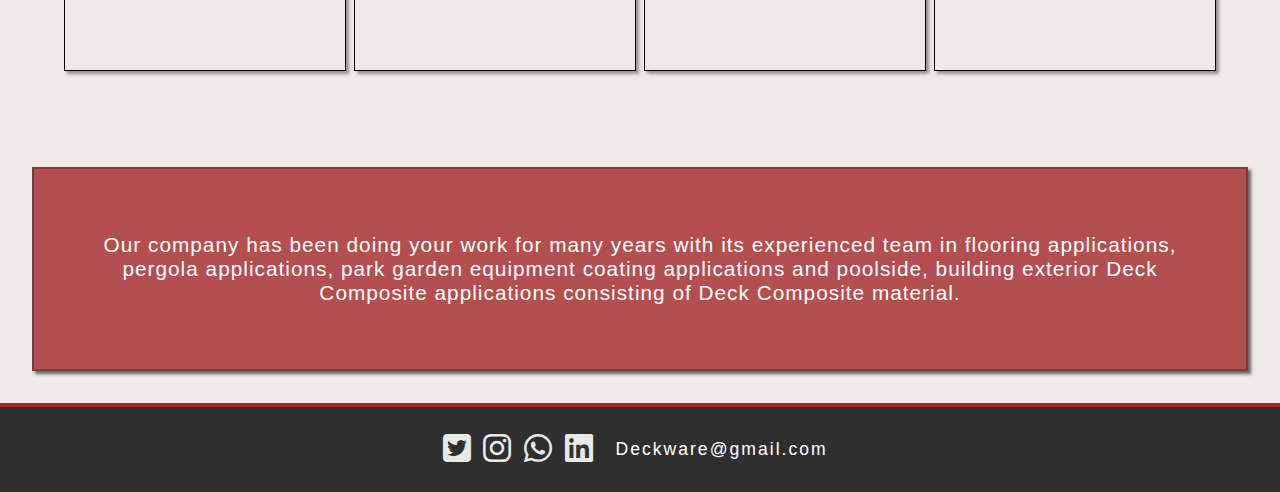
==== commit 28240b9f: "last" ====
--- a/about.html
+++ b/about.html
@@ -19,6 +19,7 @@
                 <li><a class="home" href="index.html">Home</a></li>
                 <li><a href="about.html">About</a></li>
                 <li><a href="galeri.html">Reference</a></li>
+                <li><a href="contact.html">Contact</a></li>
             </ul>
         </nav>
     </div>
--- a/style.css
+++ b/style.css
@@ -485,7 +485,8 @@
     font-size: 1.3rem;
     color: white;
     text-align: center;
-    letter-spacing: px;
+    letter-spacing: 1px;
+    font-family: Verdana, Geneva, Tahoma, sans-serif;
 }
 .grid-container div{
     height: 250px;
